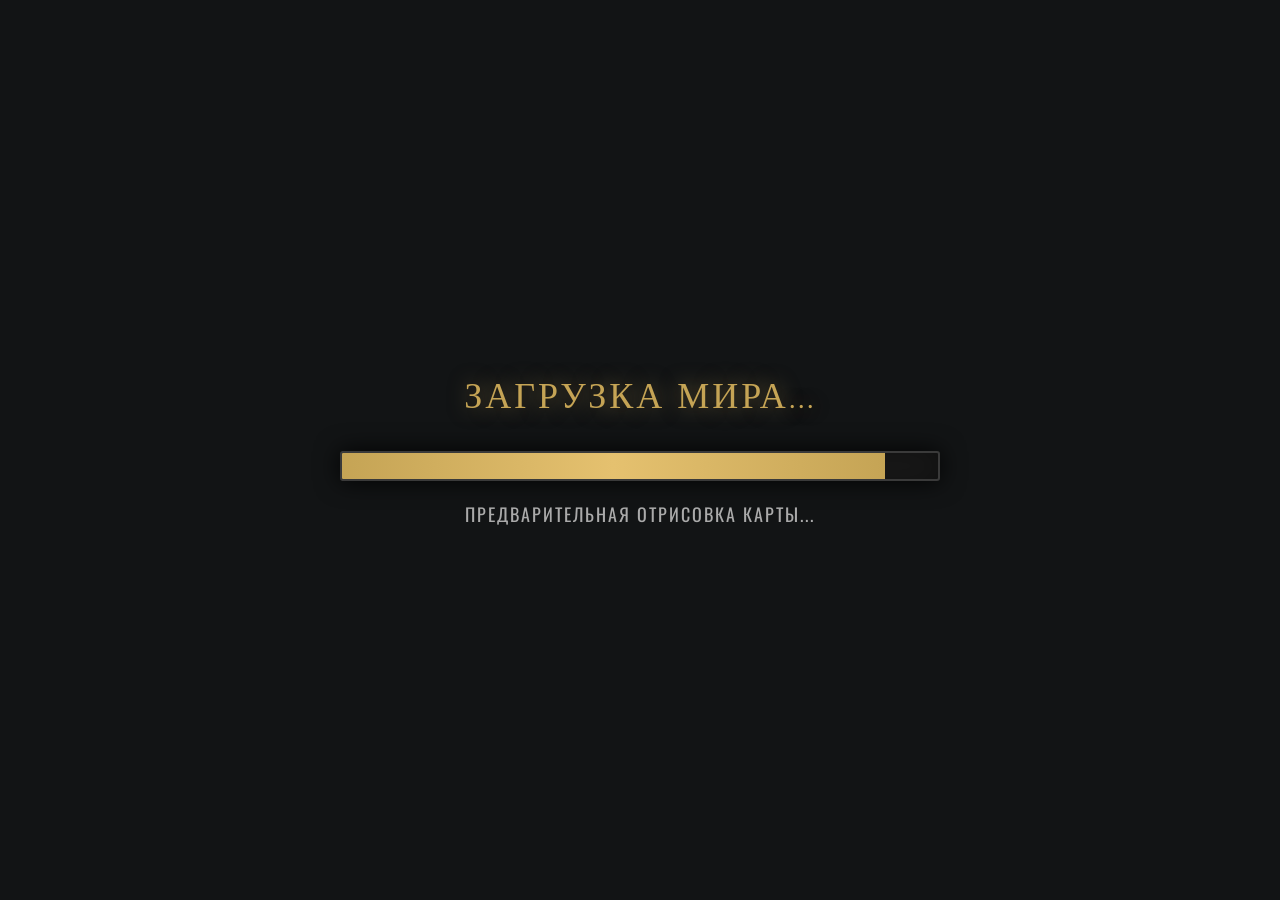
==== game/index.html @ 8139f903 "upd" ====
<!DOCTYPE html>
<html lang="en">
<head>
    <meta charset="UTF-8">
    <meta name="viewport" content="width=device-width, initial-scale=1.0">
    <title>RWRLD</title>
    <link rel="preconnect" href="https://fonts.googleapis.com">
    <link rel="preconnect" href="https://fonts.gstatic.com" crossorigin>
    <link href="https://fonts.googleapis.com/css2?family=Cinzel:wght@400;700&family=Oswald:wght@300;400;700&display=swap" rel="stylesheet">
    <link rel="stylesheet" href="css/style.css">
</head>
<body>
    <div id="loading-screen">
        <div class="loading-content">
            <div class="loading-title">Загрузка мира...</div>
            <div class="loading-progress-bar-wrapper">
                <div id="loading-progress-bar" class="loading-progress-bar"></div>
            </div>
            <div id="loading-text" class="loading-text">Инициализация...</div>
        </div>
    </div>
    <div id="game-container">
        <div id="custom-cursor"></div>
        <canvas id="gameCanvas"></canvas>
        <div id="ui-overlay">

            <button id="regen-btn" onclick="regenerateWorld()">
                <span id="regen-progress"></span>
                <span id="regen-text">Регенерация мира</span>
            </button>
            


            <div id="time-container">
                <div class="time-icons-wrapper">
                    <span id="time-icon-sun" class="time-icon active">☀️</span>
                    <span id="time-icon-moon" class="time-icon">🌙</span>
                </div>
                <div id="time">День 1, 08:00</div>
            </div>

            <div id="hud-right">
                <div id="resources">
                    <div class="res-item silver">
                        <span class="res-icon">🪙</span>
                        <div id="silver-count" class="counter-container"></div>
                    </div>
                    <div class="res-item stone">
                        <span class="res-icon">🪨</span>
                        <div id="stone-count" class="counter-container"></div>
                    </div>
                    <div class="res-item wood">
                        <span class="res-icon">🪵</span>
                        <div id="wood-count" class="counter-container"></div>
                    </div>
                    <div class="res-item gold">
                        <span class="res-icon">✨</span>
                        <div id="gold-count" class="counter-container"></div>
                    </div>
                    <div class="res-item food">
                        <span class="res-icon">🍞</span>
                        <div id="food-count" class="counter-container"></div>
                    </div>
                    <div class="res-item pickaxe">
                        <span class="res-icon">⛏️</span>
                        <div id="pickaxe-count" class="counter-container"></div>
                    </div>
                </div>
            </div>

            <div id="hp-container">
                <span class="hp-icon">❤️</span>
                <div class="hp-bar-wrapper">
                    <div id="hp-bar"></div>
                </div>
                <span id="hp-text">100 / 100</span>
            </div>

            <div id="action-panel">
                <div class="action-panel-header">
                    <span class="panel-title">Очередь задач</span>
                </div>
                <div id="action-list" class="action-list"></div>
                <button id="cancel-all-btn" class="cancel-all-btn" onclick="cancelAllTasks()">Завершение всей работы</button>
            </div>

            <div id="bottom-menu">
                <button onclick="setOrder('architect')">Стройка</button>
                <button onclick="setOrder('unarchitect')">Сломать</button>
                <button onclick="setOrder('chop')">Срубить</button>
                <button onclick="setOrder('mine')">Добыть</button>
                <button id="attack-btn" onclick="toggleAttackMode()">Атака</button>
            </div>
            

            <div id="architect-menu" class="hidden">
                <h3>Меню стройки</h3>
                <div class="build-options">
                    <button onclick="setBuildOrder('bridge')">
                        <span class="build-icon">🌉</span>
                        Мост
                        <span class="build-cost">10 Дерева</span>
                    </button>
                    <button onclick="setBuildOrder('stone_wall')">
                        <span class="build-icon">🧱</span>
                        Стена
                        <span class="build-cost">12 Камня</span>
                    </button>
                    <button onclick="setBuildOrder('wood_wall')">
                        <span class="build-icon">🪵</span>
                        Деревянная Стена
                        <span class="build-cost">8 Дерева</span>
                    </button>
                    <button onclick="craftPickaxe()">
                        <span class="build-icon">⛏️</span>
                        Крафт кирки
                        <span class="build-cost">48 Дерева</span>
                    </button>
                </div>
            </div>
            <div id="inspect-panel" class="hidden">
                <div class="inspect-header">
                    <h3 id="inspect-title">Поселенец</h3>
                    <button id="minimize-btn" class="minimize-btn" onclick="toggleInspectPanel()">-</button>
                </div>
                <div id="inspect-content"></div>
            </div>
            <div id="inspect-widget" class="hidden">
                <div class="widget-avatar" id="widget-avatar">
                    <img src="assets/avatar.jpg" alt="err">
                </div>
            </div>
            <div id="debug-time-panel" class="hidden">
                <label for="time-slider">Отладка времени:</label>
                <input type="range" id="time-slider" min="0" max="1439" value="480">
                <span id="slider-time-display">08:00</span>
            </div>

            <div id="cave-prompt" class="hidden"></div>

            <div id="hotkey-tooltip" class="hidden"></div>

            <div id="notification" class="hidden"></div>
            

    <div id="death-screen" class="hidden">
        <div class="death-text">Вы Мертвы</div>
        <button id="restart-btn" onclick="restartGame()">Создать новый мир</button>
    </div>
        </div>
    </div>
    <script src="js/game.js?v=3"></script>
</body>
</html>
---- game/css/style.css ----
/* CSS переменные */
:root {
    --dota-bg: #121415;
    --dota-panel: linear-gradient(135deg, rgba(18, 20, 21, 0.98) 0%, rgba(10, 12, 13, 0.95) 100%);
    --dota-gold: #c5a455;
    --dota-gold-bright: #e5c16f;
    --dota-red: #a72929;
    --dota-border: #3a3a3a;
    --dota-border-light: #5a5a5a;
    --dota-font-main: 'Oswald', sans-serif;
    --dota-font-title: 'Cinzel', serif;
    --dota-shadow: 0 0 25px rgba(0, 0, 0, 0.9), inset 0 0 30px rgba(0,0,0,0.4);
    --dota-inner-glow: inset 0 0 12px rgba(197, 164, 85, 0.08);
    --ui-scale: 0.75; /* Масштаб интерфейса (0.75 = полтора раза больше, чем 0.5) */
}

/* Сброс стилей */
* {
    box-sizing: border-box;
}

/* Тело и HTML */
body, html {
    margin: 0;
    padding: 0;
    width: 100%;
    height: 100%;
    overflow: hidden;
    background-color: var(--dota-bg);
    font-family: var(--dota-font-main);
    color: #e1e1e1;
    text-transform: uppercase;
    -webkit-font-smoothing: antialiased;
    -moz-osx-font-smoothing: grayscale;
    cursor: none !important;
}

/* Экран загрузки */
#loading-screen {
    position: fixed;
    top: 0;
    left: 0;
    width: 100%;
    height: 100%;
    background-color: var(--dota-bg);
    z-index: 100000;
    display: flex;
    align-items: center;
    justify-content: center;
    transition: opacity 1s ease, visibility 1s ease;
}

#loading-screen.hidden {
    opacity: 0;
    visibility: hidden;
    pointer-events: none;
}

.loading-content {
    text-align: center;
    width: 80%;
    max-width: 600px;
}

.loading-title {
    font-family: var(--dota-font-title);
    font-size: 36px;
    color: var(--dota-gold);
    margin-bottom: 30px;
    text-shadow: 0 0 20px rgba(197, 164, 85, 0.5);
    letter-spacing: 3px;
}

.loading-progress-bar-wrapper {
    width: 100%;
    height: 30px;
    background-color: #1a1a1a;
    border: 2px solid var(--dota-border);
    border-radius: 3px;
    overflow: hidden;
    box-shadow: var(--dota-shadow);
}

.loading-progress-bar {
    height: 100%;
    width: 0%;
    background: linear-gradient(90deg, var(--dota-gold) 0%, var(--dota-gold-bright) 50%, var(--dota-gold) 100%);
    transition: width 0.1s linear;
}

.loading-text {
    margin-top: 20px;
    font-size: 18px;
    color: #aaa;
    letter-spacing: 2px;
}

/* Убедиться, что все элементы скрывают стандартный курсор */
* {
    cursor: none !important;
}

/* Контейнер игры */
#game-container {
    position: relative;
    width: 100vw;
    height: 100vh;
}

/* Canvas игры */
#gameCanvas {
    display: block;
}

/* Кастомный курсор */
#custom-cursor {
    position: fixed;
    pointer-events: none !important;
    z-index: 99999;
    background-size: 100% 100%;
    background-repeat: no-repeat;
    background-position: center;
    -webkit-backface-visibility: hidden;
    backface-visibility: hidden;
    image-rendering: auto;
    display: none;
    user-select: none;
    -webkit-user-select: none;
    touch-action: none;
}

/* Стандартный курсор */
#custom-cursor.cursor-default {
    width: 26px;
    height: 26px;
    -webkit-transform: translate(-10px, -10px) translateZ(0);
    transform: translate(0px, 1px) translateZ(0);
}

/* Курсор выбора (UI/кнопки) */
#custom-cursor.cursor-select {
    width: 26px;
    height: 26px;
    -webkit-transform: translate(-10px, -10px) translateZ(0);
    transform: translate(-11px, 1px) translateZ(0);
}

/* Курсор рубки (деревья) */
#custom-cursor.cursor-chop {
    width: 42px;
    height: 42px;
    -webkit-transform: translate(-10px, -10px) translateZ(0);
    transform: translate(-9px, -6px) translateZ(0);
}

/* Курсор добычи (камни/руда) */
#custom-cursor.cursor-mine {
    width: 42px;
    height: 42px;
    -webkit-transform: translate(-10px, -10px) translateZ(0);
    transform: translate(-4px, -8px) translateZ(0);
}

/* UI-оверлей */
#ui-overlay {
    position: fixed;
    top: 0;
    left: 0;
    width: 100%;
    height: 100%;
    pointer-events: none;
    z-index: 10;
}

#ui-overlay > * {
    pointer-events: auto;
    transition: transform 0.25s cubic-bezier(0.4, 0, 0.2, 1), opacity 0.25s cubic-bezier(0.4, 0, 0.2, 1);
}

#ui-overlay.ui-hidden > * {
    pointer-events: none;
}

/* Кнопка регенерации */
#regen-btn {
    position: absolute;
    top: 20px;
    left: 20px;
    z-index: 100;
    background: linear-gradient(180deg, #4a1a1a 0%, #2a0a0a 100%);
    border: 1px solid var(--dota-red);
    border-top: 1px solid #c73333;
    border-radius: 3px;
    color: #fff;
    box-shadow: 0 4px 14px rgba(0,0,0,0.6), inset 0 1px 0 rgba(255,255,255,0.05);
    overflow: hidden;
    padding: 11px 24px;
    font-family: var(--dota-font-title);
    letter-spacing: 1.2px;
    font-size: 13px;
    transform: scale(var(--ui-scale));
    transform-origin: top left;
}

#regen-btn::before {
    content: '';
    position: absolute;
    top: 0;
    left: -100%;
    width: 100%;
    height: 100%;
    background: linear-gradient(90deg, transparent, rgba(255,255,255,0.05), transparent);
    transition: left 0.4s ease;
}

#regen-btn:hover::before {
    left: 100%;
}

#regen-btn:hover {
    background: linear-gradient(180deg, #5a2a2a 0%, #3a1a1a 100%);
    border-color: #d73a3a;
    box-shadow: 0 0 15px rgba(167, 41, 41, 0.3);
}

/* Контейнер времени */
#time-container {
    position: absolute;
    top: 0;
    left: 50%;
    display: flex;
    flex-direction: column;
    align-items: center;
    z-index: 100;
    filter: drop-shadow(0 5px 15px rgba(0,0,0,0.8));
    transform: translateX(-50%) scale(var(--ui-scale));
    transform-origin: top center;
}

.time-icons-wrapper {
    position: relative;
    width: 70px;
    height: 70px;
    display: flex;
    align-items: center;
    justify-content: center;
    margin-bottom: -35px;
    z-index: 5;
    background: radial-gradient(circle, #1a1c1e 0%, #0a0b0c 100%);
    border-radius: 50%;
    border: 3px solid rgb(200, 165, 80);
    box-shadow: 0 0 20px rgba(0,0,0,0.8), inset 0 0 15px rgba(197,164,85,0.3);
}

.time-icon {
    position: absolute;
    font-size: 34px;
    transition: all 1.2s cubic-bezier(0.34, 1.56, 0.64, 1);
    opacity: 0;
    transform: scale(0.5) rotate(-45deg);
    filter: drop-shadow(0 0 8px rgba(0,0,0,0.8));
}

.time-icon.active {
    opacity: 1;
    transform: scale(1) rotate(0deg);
}

#time-icon-sun.active {
    filter: drop-shadow(0 0 15px #ffb300);
}

#time-icon-moon.active {
    filter: drop-shadow(0 0 15px #5ecfff);
}

#time {
    font-family: var(--dota-font-title);
    font-weight: 700;
    color: var(--dota-gold-bright);
    background: linear-gradient(180deg, #1a1a1a 0%, #000 100%);
    padding: 35px 40px 10px 40px;
    border-bottom: 2px solid rgb(200, 165, 80);
    border-top: none;
    border-left: none;
    border-right: none;
    border-radius: 0 0 20px 20px;
    font-size: 18px;
    letter-spacing: 2px;
    box-shadow: 0 10px 30px rgba(0,0,0,0.8), inset 0 0 20px rgba(0,0,0,0.6);
    min-width: 200px;
    text-align: center;
    clip-path: polygon(0 0, 100% 0, 90% 100%, 10% 100%);
}

/* HUD ресурсов */
#hud-right {
    position: absolute;
    top: 0;
    right: 0;
    background: linear-gradient(180deg, rgba(20, 22, 24, 0.98) 0%, rgba(10, 12, 13, 0.95) 100%);
    border-bottom: 2px solid rgb(200, 165, 80);
    border-top: none;
    border-left: none;
    border-right: none;
    padding: 8px 25px 8px 40px;
    display: flex;
    align-items: center;
    box-shadow: var(--dota-shadow);
    border-radius: 0;
    /* Обратный трапециевидный левый край */
    clip-path: polygon(0 0, 100% 0, 100% 100%, 30px 100%);
    transform: scale(var(--ui-scale));
    transform-origin: top right;
}

/* Ресурсы */
#resources {
    display: flex;
    align-items: center;
    gap: 15px;
    width: 100%;
}

.res-item {
    display: flex;
    align-items: center;
    gap: 8px;
    background: rgba(0, 0, 0, 0.4);
    padding: 4px 12px;
    border-radius: 4px;
    border: 1px solid rgba(197, 164, 85, 0.2);
    box-shadow: inset 0 0 10px rgba(0,0,0,0.5);
    transition: all 0.3s ease;
}

.res-item:hover {
    border-color: var(--dota-gold);
    background: rgba(197, 164, 85, 0.05);
}

.res-icon {
    font-size: 18px;
    filter: drop-shadow(0 0 5px rgba(0,0,0,0.8));
}

/* Стили счетчиков */
.counter-container {
    display: flex;
    align-items: center;
    overflow: hidden;
    height: 26px;
}

.counter-digit {
    font-family: var(--dota-font-main);
    font-weight: 700;
    font-size: 18px;
    text-shadow: 0 2px 4px rgba(0,0,0,0.8);
    display: inline-block;
    min-width: 14px;
    text-align: center;
    line-height: 26px;
    transition: transform 0.15s cubic-bezier(0.4, 0, 0.2, 1);
}

/* Цвета ресурсов */
#silver-count .counter-digit { color: #e5c16f !important; }
#stone-count .counter-digit { color: #aaa !important; }
#wood-count .counter-digit { color: #a67c52 !important; }
#gold-count .counter-digit { color: #FFD700 !important; }
#food-count .counter-digit { color: #81c784 !important; }

/* Кнопки */
button {
    background: linear-gradient(180deg, #2d2d2d 0%, #1a1a1a 100%);
    color: #cccccc;
    border: 1px solid #4a4a4a;
    border-top: 1px solid #5a5a5a;
    padding: 12px 30px;
    font-family: var(--dota-font-main);
    font-size: 14px;
    font-weight: 600;
    text-transform: uppercase;
    transition: all 0.18s cubic-bezier(0.25, 0.46, 0.45, 0.94);
    box-shadow: inset 0 1px 0 rgba(255,255,255,0.08), 0 2px 6px rgba(0,0,0,0.3);
    position: relative;
    overflow: hidden;
    border-radius: 2px;
    letter-spacing: 0.7px;
}

button::before {
    content: '';
    position: absolute;
    top: 0;
    left: 0;
    right: 0;
    height: 2px;
    background: linear-gradient(90deg, transparent, rgba(255,255,255,0.1), transparent);
}

button:hover {
    background: linear-gradient(180deg, #3a3a3a 0%, #252525 100%);
    color: #ffffff;
    border-color: var(--dota-gold);
    border-top-color: var(--dota-gold-bright);
    box-shadow: 0 0 18px rgba(197, 164, 85, 0.25), inset 0 0 10px rgba(197,164,85,0.08);
    transform: translateY(-2px);
}

button:active {
    background: linear-gradient(180deg, #1a1a1a 0%, #0f0f0f 100%);
    transform: translateY(1px);
    box-shadow: inset 0 2px 6px rgba(0,0,0,0.5);
}

button::after {
    content: '';
    position: absolute;
    bottom: 0;
    left: 0;
    width: 100%;
    height: 2px;
    background: linear-gradient(90deg, transparent, var(--dota-gold), transparent);
    opacity: 0.2;
    transition: all 0.2s ease;
}

button:hover::after {
    opacity: 1;
    height: 3px;
    box-shadow: 0 0 8px var(--dota-gold);
}

/* Inspect Panel */
#inspect-panel {
    position: absolute;
    bottom: 140px;
    left: 35px;
    width: 340px;
    background: var(--dota-panel);
    border: 2px solid var(--dota-border);
    border-top: 2px solid #4a4a4a;
    padding: 22px 24px;
    border-radius: 4px;
    box-shadow: var(--dota-shadow);
    transition: all 0.3s cubic-bezier(0.34, 1.56, 0.64, 1);
    transform-origin: bottom left;
    transform: scale(var(--ui-scale));
}

#inspect-panel.hidden {
    display: block !important;
    opacity: 0;
    transform: scale(0.5) translate(-50px, 50px);
    pointer-events: none;
}

.inspect-header {
    display: flex;
    justify-content: space-between;
    align-items: center;
    margin: 0 0 16px 0;
    border-bottom: 1px solid var(--dota-border);
    padding-bottom: 12px;
    cursor: move;
    -webkit-user-select: none;
    -moz-user-select: none;
    -ms-user-select: none;
    user-select: none;
}

.inspect-header h3 {
    font-family: var(--dota-font-title);
    color: var(--dota-gold);
    margin: 0;
    font-size: 19px;
    letter-spacing: 0.5px;
}

.minimize-btn {
    width: 28px;
    height: 28px;
    background: linear-gradient(180deg, #3a3a3a 0%, #1a1a1a 100%);
    border: 1px solid #4a4a4a;
    border-radius: 2px;
    color: #999;
    font-size: 18px;
    font-weight: 700;
    transition: all 0.2s ease;
    display: flex;
    align-items: center;
    justify-content: center;
}

.minimize-btn:hover {
    background: linear-gradient(180deg, #4a4a4a 0%, #2a2a2a 100%);
    color: #fff;
    border-color: #5a5a5a;
}

#inspect-widget {
    position: absolute;
    bottom: 140px;
    left: 35px;
    width: 60px;
    height: 60px;
    background: var(--dota-panel);
    border: 2px solid var(--dota-border);
    border-top: 2px solid #4a4a4a;
    border-radius: 4px;
    box-shadow: var(--dota-shadow);
    transition: all 0.3s cubic-bezier(0.34, 1.56, 0.64, 1);
    cursor: grab;
    z-index: 100;
    transform-origin: bottom left;
    transform: scale(var(--ui-scale));
}

#inspect-widget:active {
    cursor: grabbing;
}

#inspect-widget.hidden {
    display: block !important;
    opacity: 0;
    transform: scale(0.5) translate(-50px, 50px);
    pointer-events: none;
}

.widget-avatar {
    width: 100%;
    height: 100%;
    display: flex;
    align-items: center;
    justify-content: center;
    font-size: 32px;
    filter: drop-shadow(0 0 5px rgba(0,0,0,0.5));
}

.hidden {
    display: none !important;
}

/* Debug Time Panel */
#debug-time-panel {
    position: absolute;
    top: 100px;
    left: 50%;
    transform: translateX(-50%) scale(var(--ui-scale));
    transform-origin: top center;
    background: var(--dota-panel);
    border: 1px solid var(--dota-border);
    padding: 18px 22px;
    display: flex;
    flex-direction: column;
    align-items: center;
    gap: 12px;
    z-index: 1000;
    box-shadow: var(--dota-shadow);
    border-radius: 3px;
}

#debug-time-panel label {
    color: var(--dota-gold);
    font-size: 13px;
    letter-spacing: 0.5px;
    font-weight: 500;
}

#time-slider {
    width: 210px;
}

#slider-time-display {
    color: #fff;
    font-size: 14px;
}
#character-menu {
    display: none;
}

#character-list {
    display: flex;
    flex-direction: column;
    gap: 12px;
}

.character-card {
    display: flex;
    align-items: center;
    gap: 14px;
    padding: 12px 14px;
    background: linear-gradient(135deg, rgba(255, 255, 255, 0.02) 0%, rgba(0,0,0,0.2) 100%);
    border: 1px solid #2a2a2a;
    border-top: 1px solid #3a3a3a;
    cursor: pointer;
    transition: all 0.18s ease;
    border-radius: 2px;
}

.character-card:hover {
    background: linear-gradient(135deg, rgba(255, 255, 255, 0.04) 0%, rgba(0,0,0,0.25) 100%);
    border-color: #5a5a5a;
    border-top-color: #6a6a5a;
    transform: translateY(-1px);
    box-shadow: 0 2px 8px rgba(0,0,0,0.3);
}

.character-card.selected {
    background: linear-gradient(135deg, rgba(197, 164, 85, 0.1) 0%, rgba(197,164,85,0.05) 100%);
    border-color: var(--dota-gold);
    border-top-color: var(--dota-gold-bright);
    box-shadow: inset 0 0 15px rgba(197, 164, 85, 0.08), 0 0 12px rgba(197,164,85,0.12);
}

.character-avatar {
    width: 44px;
    height: 44px;
    background: linear-gradient(180deg, #2a2a2a 0%, #1a1a1a 100%);
    display: flex;
    align-items: center;
    justify-content: center;
    font-size: 22px;
    border: 1px solid #3a3a3a;
    border-radius: 2px;
    box-shadow: inset 0 1px 2px rgba(0,0,0,0.4);
}

.character-name {
    font-size: 15px;
    font-weight: 600;
    color: #ddd;
    letter-spacing: 0.3px;
}

/* Architect Menu */
#architect-menu {
    position: fixed;
    z-index: 1000;
    background: var(--dota-panel);
    border: 2px solid var(--dota-border);
    border-top: 2px solid #4a4a4a;
    padding: 12px 16px;
    border-radius: 4px;
    box-shadow: var(--dota-shadow);
    min-width: 260px;
}

#architect-menu h3 {
    font-family: var(--dota-font-title);
    margin: 0 0 10px 0;
    padding-bottom: 8px;
    border-bottom: 1px solid var(--dota-border);
    font-size: 15px;
    color: var(--dota-gold);
    letter-spacing: 0.5px;
}

.build-options {
    display: flex;
    flex-direction: column;
    gap: 8px;
}

.build-options button {
    display: flex;
    align-items: center;
    justify-content: space-between;
    padding: 8px 12px;
    text-align: left;
    width: 100%;
}

.build-icon {
    font-size: 18px;
    margin-right: 12px;
}

.build-cost {
    font-size: 11px;
    color: var(--dota-gold-bright);
    background: rgba(0, 0, 0, 0.4);
    padding: 3px 8px;
    border: 1px solid rgba(197, 164, 85, 0.2);
    border-radius: 2px;
    letter-spacing: 0.3px;
}

.inspect-actions {
    display: flex;
    gap: 10px;
    margin: 16px 0 0 0;
}

.inspect-actions button {
    flex: 1;
    padding: 9px;
    font-size: 13px;
}

/* Action Panel (Bottom Left, tight to corner) */
#action-panel {
    position: absolute;
    bottom: 0;
    left: 0;
    width: 320px;
    background: var(--dota-panel);
    border: 2px solid var(--dota-border);
    border-top: 2px solid #4a4a4a;
    border-right: none;
    border-bottom: none;
    border-left: none;
    border-radius: 0;
    box-shadow: var(--dota-shadow);
    display: flex;
    flex-direction: column;
    z-index: 500;
    transform: scale(var(--ui-scale));
    transform-origin: bottom left;
}

.action-panel-header {
    background: linear-gradient(180deg, rgba(197,164,85,0.2) 0%, transparent 100%);
    padding: 12px 18px;
    border-bottom: 2px solid var(--dota-border);
}

.panel-title {
    font-family: var(--dota-font-title);
    font-weight: 700;
    font-size: 18px;
    color: var(--dota-gold);
    letter-spacing: 0.8px;
    text-shadow: 0 0 5px rgba(197,164,85,0.3);
}

.action-list {
    flex: 1;
    min-height: 50px;
    max-height: 350px;
    overflow-y: auto;
    padding: 10px;
    display: flex;
    flex-direction: column;
    gap: 8px;
}

.action-item {
    display: flex;
    align-items: center;
    justify-content: space-between;
    background: rgba(0, 0, 0, 0.4);
    border: 1px solid rgba(197,164,85,0.15);
    border-radius: 4px;
    padding: 10px 15px;
    transition: all 0.2s ease;
    pointer-events: auto;
}

.action-item * {
    pointer-events: auto;
}

.action-item:hover {
    border-color: var(--dota-gold);
    background: rgba(197,164,85,0.08);
}

.action-content {
    display: flex;
    flex-direction: column;
    gap: 3px;
}

.action-character {
    font-family: var(--dota-font-main);
    font-size: 15px;
    font-weight: 700;
    color: #fff;
    text-shadow: 0 2px 4px rgba(0,0,0,0.8);
}

.action-status {
    font-family: var(--dota-font-main);
    font-size: 13px;
    color: #aaa;
    font-weight: 400;
}

.cancel-task-btn {
    background: linear-gradient(180deg, #7a1a1a 0%, #4a0a0a 100%);
    border: 2px solid #ff3333;
    border-radius: 4px;
    color: #fff;
    font-size: 20px;
    font-weight: bold;
    width: 40px;
    height: 40px;
    display: flex;
    align-items: center;
    justify-content: center;
    transition: all 0.1s ease;
    position: relative;
    z-index: 1000;
    pointer-events: auto !important;
    user-select: none;
    -webkit-user-select: none;
}

.cancel-task-btn:hover {
    background: linear-gradient(180deg, #9a2a2a 0%, #6a1a1a 100%);
    box-shadow: 0 0 15px rgba(255, 0, 0, 0.6);
}

.cancel-task-btn:active {
    background: linear-gradient(180deg, #5a1a1a 0%, #3a0a0a 100%);
    transform: scale(0.95);
}

.cancel-all-btn {
    background: linear-gradient(180deg, #4a2a2a 0%, #2a0a0a 100%);
    border: 1px solid var(--dota-red);
    border-bottom: none;
    border-radius: 0 0 4px 4px;
    color: #ff9999;
    padding: 12px;
    font-family: var(--dota-font-main);
    font-size: 14px;
    font-weight: 700;
    text-transform: uppercase;
    transition: all 0.2s ease;
    letter-spacing: 1px;
}

.cancel-all-btn:hover {
    background: linear-gradient(180deg, #5a3a3a 0%, #3a1a1a 100%);
    color: #fff;
    box-shadow: inset 0 0 15px rgba(167,41,41,0.3);
}

.cancel-all-btn:disabled {
    opacity: 0.3;
}

::-webkit-scrollbar {
    width: 8px;
}

::-webkit-scrollbar-track {
    background: rgba(0,0,0,0.3);
}

::-webkit-scrollbar-thumb {
    background: var(--dota-border);
    border-radius: 4px;
}

::-webkit-scrollbar-thumb:hover {
    background: var(--dota-gold);
}

/* Bottom Menu (Tight to Action Panel) */
#bottom-menu {
    position: absolute;
    bottom: 0;
    left: calc(320px * var(--ui-scale)); /* Примыкает справа к action-panel с учетом масштаба */
    width: auto;
    background: var(--dota-panel);
    display: flex;
    justify-content: center;
    padding: 18px 45px 20px 35px; /* Увеличим отступ справа для трапеции */
    gap: 18px;
    border: 2px solid rgb(200, 165, 80);
    border-top: 2px solid rgb(200, 165, 80);
    border-bottom: none;
    border-right: none;
    border-left: none;
    border-radius: 0;
    box-shadow: var(--dota-shadow);
    /* Трапециевидная правая сторона */
    clip-path: polygon(0 0, calc(100% - 30px) 0, 100% 100%, 0 100%);
    transform: scale(var(--ui-scale));
    transform-origin: bottom left;
}

/* Cave Prompt */
#cave-prompt {
    position: absolute;
    bottom: 200px;
    left: 50%;
    transform: translateX(-50%) scale(var(--ui-scale));
    transform-origin: bottom center;
    background: var(--dota-panel);
    border: 2px solid var(--dota-border);
    border-top: 2px solid #4a4a4a;
    padding: 18px 36px;
    border-radius: 4px;
    box-shadow: var(--dota-shadow);
    font-family: var(--dota-font-title);
    font-size: 20px;
    color: var(--dota-gold-bright);
    letter-spacing: 1px;
    text-align: center;
    z-index: 1000;
}

/* HP Container */
#hp-container {
    position: absolute;
    top: 45px;
    right: 0;
    z-index: 100;
    background: linear-gradient(180deg, rgba(20, 22, 24, 0.98) 0%, rgba(10, 12, 13, 0.95) 100%);
    border: 2px solid rgb(200, 165, 80);
    border-top: 2px solid #4a4a4a;
    border-radius: 0;
    padding: 8px 18px;
    display: flex;
    align-items: center;
    gap: 12px;
    box-shadow: var(--dota-shadow);
    /* Обратный трапециевидный левый край, как у ресурсов */
    clip-path: polygon(0 0, 100% 0, 100% 100%, 30px 100%);
    transform: scale(var(--ui-scale));
    transform-origin: top right;
}

.hp-icon {
    font-size: 24px;
    filter: drop-shadow(0 0 8px rgba(255,0,0,0.6));
}

.hp-bar-wrapper {
    width: 140px;
    height: 18px;
    background: rgba(0,0,0,0.6);
    border: 1px solid #2a2a2a;
    border-radius: 3px;
    overflow: hidden;
    position: relative;
}

#hp-bar {
    height: 100%;
    background: linear-gradient(180deg, #e74c3c 0%, #c0392b 100%);
    width: 100%;
    transition: width 0.3s ease;
    box-shadow: inset 0 0 10px rgba(255,255,255,0.1);
}

#hp-text {
    font-family: var(--dota-font-main);
    font-weight: 700;
    font-size: 15px;
    color: #fff;
    text-shadow: 0 0 5px rgba(255,0,0,0.5);
    letter-spacing: 0.5px;
}

/* Attack Button */
#attack-btn {
    background: linear-gradient(180deg, #4a1a1a 0%, #2a0a0a 100%);
    border: 1px solid var(--dota-red);
    border-top: 1px solid #c73333;
}

#attack-btn:hover {
    background: linear-gradient(180deg, #5a2a2a 0%, #3a1a1a 100%);
    border-color: #d73a3a;
    box-shadow: 0 0 18px rgba(167,41,41,0.35);
}

#attack-btn.active {
    background: linear-gradient(180deg, #7a2a2a 0%, #5a1a1a 100%);
    border-color: #e74c3c;
    box-shadow: 0 0 25px rgba(231,76,60,0.5), inset 0 0 15px rgba(231,76,60,0.2);
}

/* Attack Cursor (меч) */
#custom-cursor.cursor-attack {
    width: 42px;
    height: 42px;
    background-image: url('../assets/sword.png');
    background-size: 100% 100%;
    background-repeat: no-repeat;
    background-position: center;
    transform: translate(-5px, -5px) translateZ(0);
    filter: drop-shadow(0 0 10px rgba(255,100,0,0.8));
}

/* Hotkey Tooltip */
#hotkey-tooltip {
    position: absolute;
    bottom: 15px;
    right: 25px;
    background: var(--dota-panel);
    border: 2px solid rgb(200, 165, 80);
    border-radius: 4px;
    padding: 10px 16px;
    font-family: var(--dota-font-main);
    color: var(--dota-text);
    font-size: 15px;
    box-shadow: var(--dota-shadow);
    transform: scale(var(--ui-scale));
    transform-origin: bottom right;
}

/* Notification */
#notification {
    position: absolute;
    bottom: 80px;
    left: 50%;
    transform: translateX(-50%) scale(var(--ui-scale));
    transform-origin: bottom center;
    background: var(--dota-panel);
    border: 2px solid var(--dota-red);
    border-radius: 4px;
    padding: 15px 25px;
    font-family: var(--dota-font-main);
    color: var(--dota-text);
    font-size: 17px;
    box-shadow: var(--dota-shadow);
    z-index: 100;
}

#notification.hidden {
    display: none;
}

/* Death Screen */
#death-screen {
    position: absolute;
    top: 0;
    left: 0;
    width: 100%;
    height: 100%;
    background: rgba(0,0,0,0.85);
    display: flex;
    justify-content: center;
    align-items: center;
    z-index: 9999;
}

.death-text {
    font-family: var(--dota-font-title);
    font-size: 80px;
    color: #ff0000;
    text-shadow: 0 0 20px rgba(255,0,0,0.8), 0 0 40px rgba(255,0,0,0.6);
    letter-spacing: 5px;
    text-transform: uppercase;
}

#restart-btn {
    margin-top: 40px;
    padding: 15px 40px;
    font-family: var(--dota-font-title);
    font-size: 24px;
    color: #fff;
    background: linear-gradient(180deg, #8B0000 0%, #4a0000 100%);
    border: 2px solid #ff0000;
    border-radius: 5px;
    cursor: pointer;
    transition: all 0.3s ease;
    box-shadow: 0 0 20px rgba(255,0,0,0.5);
}

#restart-btn:hover {
    background: linear-gradient(180deg, #a00000 0%, #5a0000 100%);
    box-shadow: 0 0 30px rgba(255,0,0,0.8);
    transform: scale(1.05);
}

#restart-btn:active {
    transform: scale(0.98);
}
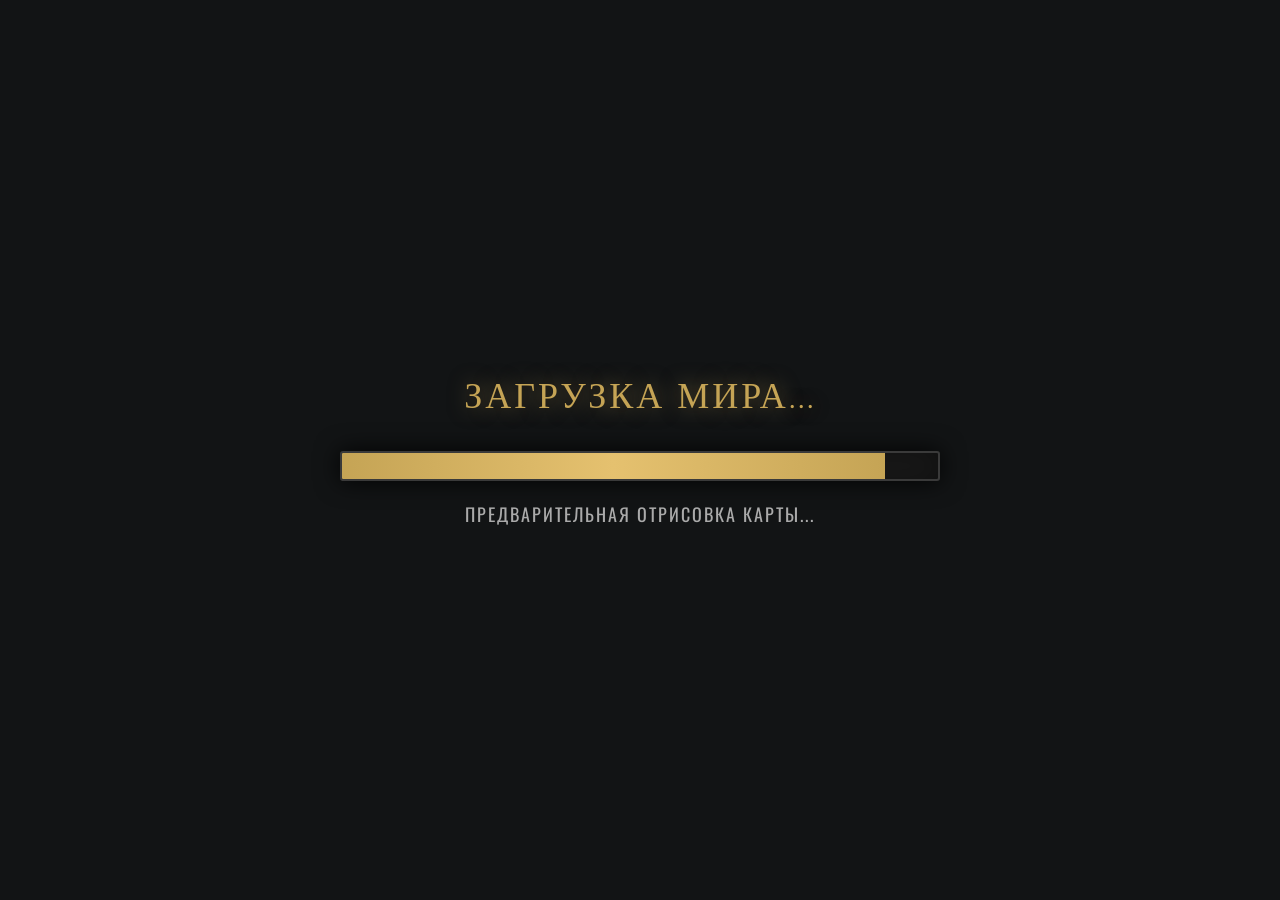
==== commit 26d80986: "raids" ====
--- a/game/index.html
+++ b/game/index.html
@@ -65,6 +65,10 @@
                         <span class="res-icon">⛏️</span>
                         <div id="pickaxe-count" class="counter-container"></div>
                     </div>
+                    <div class="res-item sword">
+                        <span class="res-icon">⚔️</span>
+                        <div id="sword-count" class="counter-container"></div>
+                    </div>
                 </div>
             </div>
 
@@ -116,6 +120,11 @@
                         Крафт кирки
                         <span class="build-cost">48 Дерева</span>
                     </button>
+                    <button onclick="craftSword()">
+                        <span class="build-icon">⚔️</span>
+                        Крафт меча
+                        <span class="build-cost">14 Дерева 44 Камня</span>
+                    </button>
                 </div>
             </div>
             <div id="inspect-panel" class="hidden">
